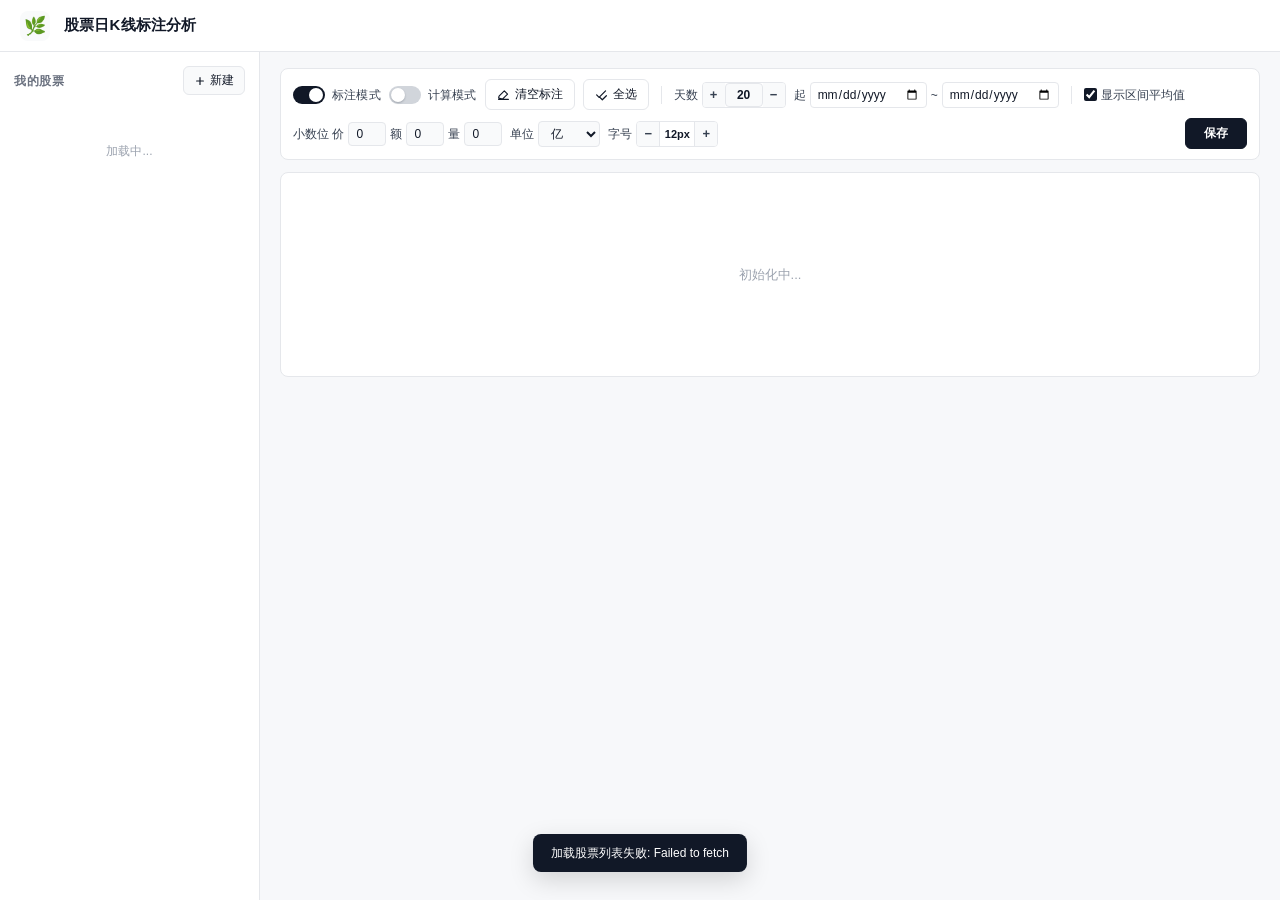
==== kana/index.html @ a134ee00 "kana: 修复点击分时计算格子打开弹窗时未读取 'HH:MM~HH:MM' 范围时间 Made-with: Cursor" ====
<!DOCTYPE html>
<html lang="zh-CN">
<head>
  <meta charset="UTF-8">
  <meta name="viewport" content="width=device-width, initial-scale=1.0">
  <title>股票日K线标注分析</title>
  <link rel="stylesheet" href="css/style.css?v=20260430d">
  <link rel="icon" type="image/svg+xml" href="data:image/svg+xml,%3Csvg xmlns='http://www.w3.org/2000/svg' viewBox='0 0 64 64'%3E%3Crect width='64' height='64' rx='14' fill='%23111827'/%3E%3Crect x='17' y='14' width='8' height='36' fill='%23ef4444'/%3E%3Crect x='39' y='22' width='8' height='28' fill='none' stroke='%23ef4444' stroke-width='2'/%3E%3C/svg%3E">
</head>
<body>

<!-- ============== SVG 图标库（用 <use href="#icon-xxx"/> 引用） ============== -->
<svg width="0" height="0" style="position:absolute" aria-hidden="true">
  <defs>
    <symbol id="icon-plus" viewBox="0 0 16 16">
      <path d="M8 3.5v9M3.5 8h9" stroke="currentColor" stroke-width="1.6" stroke-linecap="round"/>
    </symbol>
    <symbol id="icon-close" viewBox="0 0 16 16">
      <path d="M4 4l8 8M12 4l-8 8" stroke="currentColor" stroke-width="1.6" stroke-linecap="round"/>
    </symbol>
    <symbol id="icon-trash" viewBox="0 0 16 16">
      <path d="M3 4h10M6 4V2.5h4V4M5 4l.5 9a1 1 0 001 1h3a1 1 0 001-1l.5-9" stroke="currentColor" stroke-width="1.4" stroke-linecap="round" stroke-linejoin="round" fill="none"/>
    </symbol>
    <symbol id="icon-import" viewBox="0 0 16 16">
      <path d="M8 2v8M5 7l3 3 3-3M3 13h10" stroke="currentColor" stroke-width="1.6" stroke-linecap="round" stroke-linejoin="round" fill="none"/>
    </symbol>
    <symbol id="icon-download" viewBox="0 0 16 16">
      <path d="M8 2v8M5 7l3 3 3-3M3 13h10" stroke="currentColor" stroke-width="1.6" stroke-linecap="round" stroke-linejoin="round" fill="none"/>
    </symbol>
    <symbol id="icon-eraser" viewBox="0 0 16 16">
      <path d="M2 12.5l5 1L13 7.5 9 3.5 2.5 10 2 12.5zM7 13.5L9 11.5M2 14h12" stroke="currentColor" stroke-width="1.4" stroke-linecap="round" stroke-linejoin="round" fill="none"/>
    </symbol>
    <symbol id="icon-check-all" viewBox="0 0 16 16">
      <path d="M2 8.5l3 3 8-8M6 11.5l3 3 5-5" stroke="currentColor" stroke-width="1.5" stroke-linecap="round" stroke-linejoin="round" fill="none"/>
    </symbol>
    <symbol id="icon-bookmark" viewBox="0 0 16 16">
      <path d="M4 2h8v12l-4-3-4 3V2z" stroke="currentColor" stroke-width="1.4" stroke-linejoin="round" fill="none"/>
    </symbol>
    <symbol id="icon-warn" viewBox="0 0 16 16">
      <path d="M8 1.5l7 12.5H1L8 1.5zM8 6.5v3.5M8 12v.5" stroke="currentColor" stroke-width="1.5" stroke-linecap="round" stroke-linejoin="round" fill="none"/>
    </symbol>
    <symbol id="icon-flask" viewBox="0 0 16 16">
      <path d="M6 1h4M6.5 1v4.5L3 13a1 1 0 001 1.5h8a1 1 0 001-1.5L9.5 5.5V1" stroke="currentColor" stroke-width="1.4" stroke-linecap="round" stroke-linejoin="round" fill="none"/>
    </symbol>
    <symbol id="icon-copy" viewBox="0 0 16 16">
      <rect x="5" y="5" width="9" height="9" rx="1.5" stroke="currentColor" stroke-width="1.4" fill="none"/>
      <path d="M3 11V3a1 1 0 011-1h7" stroke="currentColor" stroke-width="1.4" stroke-linecap="round" fill="none"/>
    </symbol>
    <symbol id="icon-zoom-reset" viewBox="0 0 16 16">
      <circle cx="7" cy="7" r="4.5" stroke="currentColor" stroke-width="1.4" fill="none"/>
      <path d="M10.5 10.5L13.5 13.5M5 7h4" stroke="currentColor" stroke-width="1.4" stroke-linecap="round" fill="none"/>
    </symbol>
    <symbol id="icon-arrow-left" viewBox="0 0 16 16">
      <path d="M10 3L5 8l5 5" stroke="currentColor" stroke-width="1.6" stroke-linecap="round" stroke-linejoin="round" fill="none"/>
    </symbol>
    <symbol id="icon-arrow-right" viewBox="0 0 16 16">
      <path d="M6 3l5 5-5 5" stroke="currentColor" stroke-width="1.6" stroke-linecap="round" stroke-linejoin="round" fill="none"/>
    </symbol>
    <symbol id="icon-chevron-down" viewBox="0 0 16 16">
      <path d="M3 6l5 5 5-5" stroke="currentColor" stroke-width="1.6" stroke-linecap="round" stroke-linejoin="round" fill="none"/>
    </symbol>
    <symbol id="icon-clock" viewBox="0 0 16 16">
      <circle cx="8" cy="8" r="6" stroke="currentColor" stroke-width="1.4" fill="none"/>
      <path d="M8 4.5v3.7l2.5 1.5" stroke="currentColor" stroke-width="1.4" stroke-linecap="round" fill="none"/>
    </symbol>
  </defs>
</svg>

<div class="header">
  <span class="header-logo">🌿</span>
  <h1>股票日K线标注分析</h1>

  <!-- 手机端「切换股票」下拉（桌面端隐藏；左侧栏已承担此功能） -->
  <div class="header-stock-switcher" id="mobileStockSwitcher">
    <button class="header-stock-btn" id="mobileStockBtn" type="button">
      <span class="header-stock-name" id="mobileStockName">选择股票</span>
      <svg class="ico"><use href="#icon-chevron-down"/></svg>
    </button>
    <div class="header-stock-menu" id="mobileStockMenu" hidden></div>
  </div>
</div>

<div class="layout">

  <!-- 左侧：股票列表 -->
  <aside class="sidebar">
    <div class="sidebar-header">
      <h3>我的股票</h3>
      <button class="add-stock-btn" id="btnAddStock">
        <svg class="ico"><use href="#icon-plus"/></svg>
        新建
      </button>
    </div>
    <div class="stock-list" id="stockList">
      <div class="empty-tip">加载中...</div>
    </div>
  </aside>

  <!-- 主区域 -->
  <main class="main">

    <!-- 工具栏 -->
    <div class="toolbar">
      <label class="switch" id="annotSwitch" title="开 = 双击日K打/取消标注；关 = 双击日K弹出该日分时图">
        <input type="checkbox" id="annotMode" checked>
        <span class="switch-track"><span class="switch-thumb"></span></span>
        <span class="switch-label">标注模式</span>
      </label>
      <label class="switch" id="calcModeSwitch" title="开 = 双击图下方标注表里的成交量/成交额单元格累加">
        <input type="checkbox" id="calcMode">
        <span class="switch-track"><span class="switch-thumb"></span></span>
        <span class="switch-label">计算模式</span>
      </label>

      <button class="btn" id="btnClear">
        <svg class="ico"><use href="#icon-eraser"/></svg>
        清空标注
      </button>
      <button class="btn" id="btnSelectAll">
        <svg class="ico"><use href="#icon-check-all"/></svg>
        全选
      </button>

      <span class="sep"></span>

      <span class="opt" title="窗口大小（可直接输入或 ± 1 天）">
        天数
        <span class="fs-group">
          <button class="fs-btn" id="btnZoomOut" type="button" title="多看 1 天">+</button>
          <input class="fs-val fs-input" id="viewSizeInput" type="number" min="8" inputmode="numeric" value="20">
          <button class="fs-btn" id="btnZoomIn" type="button" title="少看 1 天">−</button>
        </span>
      </span>

      <span class="opt" title="按日期范围设置视窗">
        起 <input type="date" class="date-input" id="viewDateStart">
        ~
        <input type="date" class="date-input" id="viewDateEnd">
      </span>

      <span class="sep"></span>

      <label class="opt"><input type="checkbox" id="showAvg" checked> 显示区间平均值</label>

      <span class="opt">
        小数位 价
        <input type="number" id="dpPrice" min="0" max="6" value="0">
        额
        <input type="number" id="dpAmount" min="0" max="6" value="0">
        量
        <input type="number" id="dpVolume" min="0" max="6" value="0">
      </span>

      <span class="opt">
        单位
        <select id="volUnit">
          <option value="100">百</option>
          <option value="1000">千</option>
          <option value="10000">万</option>
          <option value="100000">十万</option>
          <option value="1000000">百万</option>
          <option value="10000000">千万</option>
          <option value="100000000" selected>亿</option>
          <option value="1000000000">十亿</option>
        </select>
      </span>

      <span class="opt">
        字号
        <span class="fs-group">
          <button class="fs-btn" id="fsMinus" type="button">−</button>
          <span class="fs-val" id="fsVal">12px</span>
          <button class="fs-btn" id="fsPlus" type="button">+</button>
        </span>
        <input type="hidden" id="fontSize" value="12">
      </span>

      <span class="grow"></span>

      <button class="btn btn-dark" id="btnSave" title="保存当前标注 + 显示设置">保存</button>
    </div>

    <!-- 计算面板（量/额累加） -->
    <div class="panel" id="calcSec" style="padding:10px 14px;display:none">
      <!-- 计算工具条：按区间累加 -->
      <div class="calc-toolbar">
        <button class="btn btn-primary btn-sm" id="btnIntervalCalc" type="button" title="按时间区间累加分时成交额">
          <svg class="ico"><use href="#icon-clock"/></svg>
          按区间累加成交额
        </button>
        <span class="calc-toolbar-tip">输入「日期 + 起止时间」直接合计该段成交额（亿）</span>
      </div>

      <!-- 日 K 计算表 -->
      <div class="calc-block">
        <div class="calc-block-title">日 K 计算记录</div>
        <div class="calc-table-wrap">
          <table class="calc-table" id="calcDailyTable">
            <tbody></tbody>
          </table>
          <div class="calc-empty" id="calcDailyEmpty">还没有日 K 计算记录 —— 打开「计算模式」后双击图下方标注表里的「成交量」或「成交额」开始累加</div>
        </div>
      </div>

      <!-- 分时计算表 -->
      <div class="calc-block">
        <div class="calc-block-title">分时计算记录</div>
        <div class="calc-table-wrap">
          <table class="calc-table" id="calcIntradayTable">
            <tbody></tbody>
          </table>
          <div class="calc-empty" id="calcIntradayEmpty">还没有分时计算记录 —— 在分时浮窗里双击「交易量」或「交易额」累加</div>
        </div>
      </div>
    </div>

    <!-- 图表 -->
    <div class="panel" style="padding:10px">
      <div class="loading-overlay" id="loadingOverlay">
        <div class="spinner"></div>
        <div class="loading-text">加载中</div>
      </div>
      <div class="chart-wrap" id="chartWrap">
        <div class="empty-chart">初始化中...</div>
      </div>
      <!-- 手机端：标注网格（替代 canvas 内底部标注表） -->
      <div class="marker-grid" id="markerGrid"></div>
    </div>

    <!-- 区间数据表 -->
    <div class="panel" id="intervalSec" style="display:none"></div>

  </main>
</div>

<!-- 新建股票 Modal -->
<div class="modal-mask" id="modalMask">
  <div class="modal">
    <h3>新建股票</h3>
    <label>股票名称</label>
    <input type="text" id="inpName" placeholder="例：张小泉">
    <label>股票代码</label>
    <input type="text" id="inpCode" placeholder="例：301055">
    <div class="modal-actions">
      <button class="btn" id="btnCancel">取消</button>
      <button class="btn btn-primary" id="btnSubmit">确定</button>
    </div>
  </div>
</div>

<!-- 分时图右下角浮窗（关闭标注模式时双击日 K 弹出） -->
<div class="intraday-popout" id="intradayPop">
  <div class="ip-header">
    <div class="ip-title">
      <span class="ip-symbol" id="ipSymbol">—</span>
      <span class="ip-date" id="ipDate"></span>
      <span class="ip-change" id="ipChange"></span>
      <span class="ip-meta" id="ipMeta"></span>
    </div>
    <button class="ip-close" id="ipClose" title="关闭 (ESC)">
      <svg class="ico"><use href="#icon-close"/></svg>
    </button>
  </div>
  <div class="ip-body">
    <div class="ip-loading" id="ipLoading">
      <div class="spinner"></div>
      <div class="loading-text">加载分时数据...</div>
    </div>
    <div class="ip-empty" id="ipEmpty" style="display:none"></div>
    <canvas id="ipCanvas"></canvas>
  </div>
  <div class="ip-hint">双击插入分钟标注 · 右键删除最近的标注 · ESC 关闭</div>
</div>

<!-- 计算草稿浮框（双击量/额格子或拖框选中时显示） -->
<div class="calc-float" id="calcFloat" style="display:none"></div>

<!-- 按区间累加成交额 弹窗 -->
<div class="modal-mask" id="intervalModalMask">
  <div class="modal interval-modal">
    <div class="interval-modal-left">
      <h3>按区间累加成交额</h3>
      <label>日期 <span class="interval-date-hint" id="intervalDateHint">（可直接键入 2024-01-01）</span></label>
      <input type="date" id="intervalDate" class="interval-date-input">
      <div class="interval-time-row">
        <div class="interval-time-col">
          <label>开始时间</label>
          <input type="time" id="intervalStart" value="09:30" step="60">
        </div>
        <div class="interval-time-col">
          <label>截止时间</label>
          <input type="time" id="intervalEnd" value="11:30" step="60">
        </div>
      </div>
      <div class="interval-result">
        <div class="interval-result-label">区间成交额</div>
        <div class="interval-result-value" id="intervalResultValue">—</div>
      </div>
      <div id="intervalTitleRow">
        <label>标题（可选）</label>
        <input type="text" id="intervalTitle" placeholder="例：开盘 30 分钟 / 尾盘半小时" maxlength="40">
      </div>
      <div class="modal-actions">
        <button class="btn" id="intervalCancel" type="button">取消</button>
        <button class="btn btn-primary" id="intervalSubmit" type="button">保存到分时计算</button>
      </div>
    </div>
    <div class="interval-modal-right">
      <div class="interval-chart-title">分时走势 <span class="interval-chart-legend">
        <span class="lg-bar"></span>当前选中区间
      </span></div>
      <div class="interval-chart-wrap" id="intervalChartWrap">
        <canvas id="intervalChart"></canvas>
        <div class="interval-chart-empty" id="intervalChartEmpty">选择日期后显示分时走势</div>
      </div>
    </div>
  </div>
</div>

<!-- 保存计算的命名弹窗 -->
<div class="modal-mask" id="calcModalMask">
  <div class="modal">
    <h3>保存计算</h3>
    <div class="calc-modal-summary" id="calcModalSummary"></div>
    <label>标题</label>
    <input type="text" id="calcModalTitle" placeholder="例：财报后5日爆量" maxlength="40">
    <div class="modal-actions">
      <button class="btn" id="calcModalCancel">取消</button>
      <button class="btn btn-primary" id="calcModalSubmit">保存</button>
    </div>
  </div>
</div>

<!-- Toast -->
<div class="toast" id="toast"></div>

<script src="config.js?v=20260430d"></script>
<script src="js/zion.js?v=20260430d"></script>
<script src="js/chart.js?v=20260430d"></script>
<script src="js/app.js?v=20260430d"></script>
</body>
</html>
---- kana/css/style.css ----
/* ================== Reset & Tokens ================== */
* { box-sizing: border-box; margin: 0; padding: 0; }

:root {
  /* 中性灰阶 */
  --bg-app: #f7f8fa;
  --bg-panel: #ffffff;
  --bg-hover: #f3f4f6;
  --bg-active: #eef0f3;
  --bg-input: #f9fafb;

  /* 边框 */
  --border: #e5e7eb;
  --border-strong: #d1d5db;

  /* 文字 */
  --text-1: #111827;
  --text-2: #374151;
  --text-3: #6b7280;
  --text-4: #9ca3af;

  /* 强调 / 状态色（扁平，单色） */
  --accent: #111827;
  --accent-soft: #f3f4f6;
  --primary: #2563eb;
  --primary-hover: #1d4ed8;
  --success: #16a34a;
  --warn: #d97706;
  --danger: #dc2626;
  --orange: #ea580c;       /* 标注线 / 重点强调 */

  /* K 线（中国习惯：红涨绿跌） */
  --candle-up: #ef4444;
  --candle-down: #22c55e;

  /* 阴影（极淡） */
  --shadow-sm: 0 1px 2px rgba(17, 24, 39, .04), 0 1px 1px rgba(17, 24, 39, .03);

  --radius-sm: 6px;
  --radius: 8px;
  --radius-lg: 12px;
}

html, body { height: 100%; }
body {
  font-family: -apple-system, BlinkMacSystemFont, 'PingFang SC',
               'Helvetica Neue', 'Microsoft YaHei', sans-serif;
  background: var(--bg-app);
  color: var(--text-1);
  font-size: 13px;
  line-height: 1.5;
  -webkit-font-smoothing: antialiased;
}

/* ================== Header ================== */
.header {
  background: var(--bg-panel);
  border-bottom: 1px solid var(--border);
  height: 52px;
  padding: 0 20px;
  display: flex;
  align-items: center;
  gap: 14px;
  flex-shrink: 0;
}
.header-logo {
  display: inline-flex;
  align-items: center;
  justify-content: center;
  width: 30px;
  height: 30px;
  border-radius: 8px;
  background: var(--bg-input);
  font-size: 18px;
  line-height: 1;
}
.header h1 { font-size: 15px; font-weight: 600; color: var(--text-1); letter-spacing: .2px; }

/* 手机端「切换股票」下拉（桌面默认隐藏） */
.header-stock-switcher {
  display: none;
  position: relative;
  margin-left: auto;
}
.header-stock-btn {
  display: inline-flex;
  align-items: center;
  gap: 6px;
  padding: 6px 12px;
  background: var(--bg-input);
  border: 1px solid var(--border);
  border-radius: var(--radius-sm);
  color: var(--text-1);
  font-size: 13px;
  font-weight: 600;
  font-family: inherit;
  cursor: pointer;
  max-width: 60vw;
}
.header-stock-btn .header-stock-name {
  overflow: hidden;
  text-overflow: ellipsis;
  white-space: nowrap;
}
.header-stock-btn .ico { width: 12px; height: 12px; color: var(--text-3); }
.header-stock-menu {
  position: absolute;
  top: 100%;
  right: 0;
  margin-top: 6px;
  min-width: 180px;
  max-width: 80vw;
  max-height: 60vh;
  overflow-y: auto;
  background: #fff;
  border: 1px solid var(--border);
  border-radius: var(--radius);
  box-shadow: 0 8px 24px rgba(17, 24, 39, .14);
  z-index: 80;
  padding: 4px;
}
.header-stock-menu[hidden] { display: none; }
.header-stock-menu .menu-item {
  display: flex;
  align-items: center;
  justify-content: space-between;
  gap: 8px;
  padding: 8px 10px;
  border-radius: 6px;
  font-size: 13px;
  color: var(--text-1);
  cursor: pointer;
}
.header-stock-menu .menu-item:hover { background: var(--bg-hover); }
.header-stock-menu .menu-item.active { background: var(--accent); color: #fff; }
.header-stock-menu .menu-item.active .menu-code { color: rgba(255,255,255,.75); }
.header-stock-menu .menu-name { flex: 1; overflow: hidden; text-overflow: ellipsis; white-space: nowrap; }
.header-stock-menu .menu-code { color: var(--text-4); font-size: 11px; font-variant-numeric: tabular-nums; }
.header-stock-menu .menu-empty { padding: 10px; text-align: center; color: var(--text-4); font-size: 12px; }

/* 状态徽标 */
/* ================== Layout ================== */
.layout {
  display: flex;
  height: calc(100vh - 52px);
  overflow: hidden;
}

/* ================== Sidebar ================== */
.sidebar {
  width: 260px;
  min-width: 260px;
  background: var(--bg-panel);
  border-right: 1px solid var(--border);
  display: flex;
  flex-direction: column;
  overflow: hidden;
}
.sidebar-header {
  padding: 14px 14px 10px;
  display: flex;
  align-items: center;
  gap: 8px;
}
.sidebar-header h3 {
  font-size: 12px;
  font-weight: 600;
  color: var(--text-3);
  text-transform: uppercase;
  letter-spacing: .5px;
  flex: 1;
}
.add-stock-btn {
  display: inline-flex;
  align-items: center;
  gap: 4px;
  padding: 5px 10px;
  background: var(--bg-input);
  color: var(--text-1);
  border: 1px solid var(--border);
  border-radius: var(--radius-sm);
  font-size: 12px;
  font-weight: 500;
  cursor: pointer;
  transition: all .12s;
}
.add-stock-btn:hover {
  background: var(--bg-hover);
  border-color: var(--border-strong);
}
.add-stock-btn .ico { width: 12px; height: 12px; }

.stock-list {
  flex: 1;
  overflow-y: auto;
  padding: 4px 8px 12px;
}
.stock-item {
  padding: 10px 12px;
  border-radius: var(--radius);
  margin-bottom: 2px;
  cursor: pointer;
  position: relative;
  transition: background .12s;
}
.stock-item:hover { background: var(--bg-hover); }
.stock-item.active { background: var(--bg-active); }
.stock-item.active::before {
  content: '';
  position: absolute;
  left: 0;
  top: 8px;
  bottom: 8px;
  width: 3px;
  background: var(--accent);
  border-radius: 0 3px 3px 0;
}
.stock-name {
  font-weight: 600;
  font-size: 13px;
  color: var(--text-1);
}
.stock-code {
  font-size: 11px;
  color: var(--text-3);
  margin-top: 1px;
  font-family: ui-monospace, 'SF Mono', Menlo, Consolas, monospace;
}
.stock-meta {
  font-size: 11px;
  color: var(--text-4);
  margin-top: 4px;
}
.stock-del {
  position: absolute;
  top: 50%;
  right: 8px;
  transform: translateY(-50%);
  width: 22px;
  height: 22px;
  display: none;
  align-items: center;
  justify-content: center;
  border-radius: 4px;
  cursor: pointer;
  color: var(--text-4);
}
.stock-del:hover { background: rgba(220, 38, 38, .08); color: var(--danger); }
.stock-item:hover .stock-del { display: inline-flex; }
.stock-del .ico { width: 13px; height: 13px; }

.empty-tip {
  padding: 32px 16px;
  text-align: center;
  color: var(--text-4);
  font-size: 12px;
  line-height: 1.7;
}

/* ================== Main ================== */
.main {
  flex: 1;
  overflow-y: auto;
  padding: 16px 20px 28px;
}

/* ================== Toolbar ================== */
.toolbar {
  background: var(--bg-panel);
  border: 1px solid var(--border);
  border-radius: var(--radius);
  padding: 10px 12px;
  margin-bottom: 12px;
  display: flex;
  flex-wrap: wrap;
  gap: 8px;
  align-items: center;
}
.toolbar .grow { flex: 1; }
.toolbar .sep {
  width: 1px;
  height: 18px;
  background: var(--border);
  margin: 0 4px;
}

/* Buttons —— 全部扁平 */
.btn {
  display: inline-flex;
  align-items: center;
  gap: 5px;
  padding: 6px 11px;
  border: 1px solid var(--border);
  background: var(--bg-panel);
  color: var(--text-1);
  border-radius: var(--radius-sm);
  font-size: 12px;
  font-weight: 500;
  cursor: pointer;
  transition: all .12s;
  white-space: nowrap;
}
.btn:hover {
  background: var(--bg-hover);
  border-color: var(--border-strong);
}
.btn:active { background: var(--bg-active); }
.btn:disabled { opacity: .5; cursor: not-allowed; }
.btn .ico { width: 13px; height: 13px; flex-shrink: 0; }

.btn-primary {
  background: var(--accent);
  color: #fff;
  border-color: var(--accent);
}
.btn-primary:hover {
  background: #1f2937;
  border-color: #1f2937;
}
.btn-dark {
  background: #111827;
  color: #fff;
  border-color: #111827;
  font-weight: 600;
  padding: 6px 18px;
}
.btn-dark:hover {
  background: #000;
  border-color: #000;
}
.btn-dark:disabled {
  background: #6b7280;
  border-color: #6b7280;
  cursor: not-allowed;
}
.btn-danger {
  color: var(--danger);
  border-color: var(--border);
}
.btn-danger:hover {
  background: rgba(220, 38, 38, .06);
  border-color: var(--danger);
}
.btn-orange {
  background: var(--orange);
  color: #fff;
  border-color: var(--orange);
}
.btn-orange:hover {
  background: #c2410c;
  border-color: #c2410c;
}

/* 选项控件 */
.opt {
  display: inline-flex;
  align-items: center;
  gap: 4px;
  font-size: 12px;
  color: var(--text-2);
}
.opt input[type=checkbox] {
  accent-color: var(--accent);
  cursor: pointer;
}
.opt input[type=number] {
  width: 38px;
  padding: 4px 4px;
  text-align: center;
  border: 1px solid var(--border);
  border-radius: 4px;
  font-size: 12px;
  background: var(--bg-input);
  color: var(--text-1);
}
.opt input[type=number]:focus {
  outline: none;
  border-color: var(--accent);
  background: #fff;
}
.opt select {
  padding: 4px 8px;
  border: 1px solid var(--border);
  border-radius: 4px;
  font-size: 12px;
  background: var(--bg-input);
  color: var(--text-1);
  cursor: pointer;
}
.opt select:focus { outline: none; border-color: var(--accent); }

.fs-group {
  display: inline-flex;
  align-items: center;
  border: 1px solid var(--border);
  border-radius: 4px;
  overflow: hidden;
}
.fs-btn {
  width: 22px; height: 24px;
  border: none;
  background: var(--bg-input);
  cursor: pointer;
  font-weight: 600;
  color: var(--text-2);
  font-size: 13px;
  line-height: 1;
}
.fs-btn:hover { background: var(--bg-hover); }
.fs-val {
  min-width: 36px;
  height: 24px;
  line-height: 24px;
  text-align: center;
  background: #fff;
  font-size: 11px;
  font-weight: 600;
  color: var(--text-1);
  border-left: 1px solid var(--border);
  border-right: 1px solid var(--border);
}
/* 天数输入框（替代纯展示的 .fs-val） */
input.fs-input {
  width: 44px;
  padding: 0 4px;
  border-top: none;
  border-bottom: none;
  outline: none;
  font-family: inherit;
  -moz-appearance: textfield;
  appearance: textfield;
}
input.fs-input::-webkit-outer-spin-button,
input.fs-input::-webkit-inner-spin-button {
  -webkit-appearance: none;
  appearance: none;
  margin: 0;
}
input.fs-input:focus {
  background: #fff7ed;
}
/* 工具栏紧凑日期输入 */
input.date-input {
  height: 26px;
  padding: 0 6px;
  border: 1px solid var(--border);
  border-radius: 4px;
  background: #fff;
  font-family: inherit;
  font-size: 12px;
  font-variant-numeric: tabular-nums;
  color: var(--text-1);
  outline: none;
}
input.date-input:focus { border-color: var(--orange); background: #fff7ed; }

.status {
  font-size: 12px;
  color: var(--text-3);
  margin-left: 4px;
  min-height: 18px;
}

/* ================== Marker tags ================== */
.marker-tags {
  display: flex;
  flex-wrap: wrap;
  gap: 4px;
}
.marker-tag {
  display: inline-flex;
  align-items: center;
  gap: 4px;
  padding: 2px 8px;
  background: var(--bg-input);
  border: 1px solid var(--border);
  border-radius: 999px;
  font-size: 11px;
  color: var(--text-2);
  font-family: ui-monospace, 'SF Mono', Menlo, Consolas, monospace;
}
.marker-tag .marker-x {
  cursor: pointer;
  display: inline-flex;
  align-items: center;
  justify-content: center;
  width: 14px;
  height: 14px;
  border-radius: 50%;
  color: var(--text-4);
}
.marker-tag .marker-x:hover { background: var(--danger); color: #fff; }
.marker-tag .marker-x .ico { width: 8px; height: 8px; }

/* ================== Panel ================== */
.panel {
  background: var(--bg-panel);
  border: 1px solid var(--border);
  border-radius: var(--radius);
  padding: 14px;
  margin-bottom: 12px;
  position: relative;
}
.panel-title {
  font-size: 12px;
  font-weight: 600;
  color: var(--text-2);
  margin-bottom: 8px;
  display: flex;
  align-items: center;
  gap: 8px;
}
.panel-title .dim {
  color: var(--text-4);
  font-weight: 400;
  font-size: 11px;
}

/* ================== Chart area ================== */
.chart-wrap {
  position: relative;
  background: #fff;
  user-select: none;
  -webkit-user-select: none;
}
.chart-wrap canvas {
  display: block;
  cursor: default;
  font-family: -apple-system, 'PingFang SC', sans-serif;
  touch-action: none;
}
.chart-hint {
  font-size: 11px;
  color: var(--text-4);
  margin-top: 8px;
  text-align: center;
}
.chart-hint .dim-sep {
  margin: 0 8px;
  color: var(--border-strong);
}
.chart-hint #viewInfo {
  color: var(--text-2);
  font-weight: 500;
  font-variant-numeric: tabular-nums;
}

/* ================== Pager bar (chart navigation) ================== */
.pager {
  display: flex;
  align-items: center;
  justify-content: center;
  gap: 12px;
  margin-top: 10px;
  padding: 6px 8px;
  font-size: 12px;
  color: var(--text-2);
  font-variant-numeric: tabular-nums;
}
.pager-btn {
  display: inline-flex;
  align-items: center;
  gap: 4px;
  padding: 5px 10px;
  border: 1px solid var(--border);
  background: var(--bg-panel);
  color: var(--text-1);
  border-radius: var(--radius-sm);
  font-size: 12px;
  font-weight: 500;
  cursor: pointer;
  transition: all .12s;
  white-space: nowrap;
}
.pager-btn:hover { background: var(--bg-hover); border-color: var(--border-strong); }
.pager-btn:active { background: var(--bg-active); }
.pager-btn:disabled {
  opacity: .4;
  cursor: not-allowed;
  background: var(--bg-input);
}
.pager-btn .ico { width: 11px; height: 11px; flex-shrink: 0; }
.pager-info {
  min-width: 220px;
  text-align: center;
  color: var(--text-3);
}
.pager-info b {
  color: var(--text-1);
  font-weight: 600;
}

.empty-chart {
  padding: 80px 20px;
  text-align: center;
  color: var(--text-4);
  font-size: 13px;
  line-height: 1.8;
}
.empty-chart code {
  background: var(--bg-input);
  padding: 1px 6px;
  border-radius: 4px;
  font-size: 12px;
  color: var(--text-2);
  font-family: ui-monospace, 'SF Mono', Menlo, Consolas, monospace;
}
.empty-chart a {
  color: var(--primary);
  text-decoration: none;
  font-weight: 600;
}
.empty-chart a:hover { text-decoration: underline; }

/* ================== Interval table ================== */
.iv-table {
  width: 100%;
  border-collapse: collapse;
  font-size: 12px;
  font-variant-numeric: tabular-nums;
}
.iv-table th {
  background: var(--bg-input);
  color: var(--text-2);
  padding: 8px 10px;
  text-align: center;
  white-space: nowrap;
  font-weight: 600;
  border-bottom: 1px solid var(--border);
  font-size: 11px;
}
.iv-table td {
  padding: 8px 10px;
  text-align: center;
  border-bottom: 1px solid var(--border);
  white-space: nowrap;
  color: var(--text-1);
}
.iv-table tr:hover td { background: var(--bg-hover); }
.iv-table tr:last-child td { border-bottom: 0; }

/* ================== Calc panel (量/额 累加计算) ================== */
.calc-block {
  margin-top: 12px;
}
.calc-block:first-of-type {
  margin-top: 8px;
}

/* 计算面板顶部工具条（按区间累加按钮） */
.calc-toolbar {
  display: flex;
  align-items: center;
  gap: 10px;
  flex-wrap: wrap;
  margin-bottom: 10px;
  padding-bottom: 10px;
  border-bottom: 1px dashed var(--border);
}
.calc-toolbar .btn-sm {
  padding: 6px 12px;
  font-size: 13px;
  display: inline-flex;
  align-items: center;
  gap: 6px;
}
.calc-toolbar .btn-sm .ico { width: 14px; height: 14px; }
.calc-toolbar-tip {
  font-size: 12px;
  color: var(--text-3);
  flex: 1;
  min-width: 200px;
}

/* 「按区间累加」弹窗：左 1/3 表单 + 右 2/3 分时图 */
.interval-modal {
  display: flex;
  gap: 18px;
  align-items: stretch;
  min-width: 880px;
  max-width: min(1180px, 96vw);
}
.interval-modal-left {
  flex: 1;
  min-width: 280px;
  display: flex;
  flex-direction: column;
}
.interval-modal-right {
  flex: 2;
  min-width: 0;
  display: flex;
  flex-direction: column;
}
.interval-chart-title {
  font-size: 13px;
  color: var(--text-2);
  font-weight: 600;
  display: flex;
  align-items: center;
  gap: 12px;
  margin: 4px 0 8px;
}
.interval-chart-legend {
  font-size: 11px;
  font-weight: 400;
  color: var(--text-3);
  display: inline-flex;
  align-items: center;
  gap: 4px;
}
.interval-chart-legend .lg-bar {
  display: inline-block;
  width: 16px; height: 10px;
  background: rgba(250, 204, 21, 0.35);
  border-left: 2px solid #f59e0b;
  border-right: 2px solid #f59e0b;
}
.interval-chart-wrap {
  position: relative;
  flex: 1;
  border: 1px solid var(--border);
  border-radius: 8px;
  background: #fff;
  min-height: 280px;
  overflow: hidden;
}
.interval-chart-wrap canvas {
  display: block;
  width: 100%; height: 100%;
}
.interval-chart-empty {
  position: absolute; inset: 0;
  display: flex; align-items: center; justify-content: center;
  color: var(--text-3); font-size: 13px;
  pointer-events: none;
}

@media (max-width: 768px) {
  .interval-modal {
    flex-direction: column;
    min-width: auto;
    width: 90vw;
    gap: 10px;
  }
  .interval-modal-left, .interval-modal-right { flex: none; min-width: 0; }
  .interval-chart-wrap { min-height: 200px; }
}
.interval-date-input {
  width: 100%;
  padding: 6px 10px;
  border: 1px solid var(--border);
  border-radius: 6px;
  font: inherit;
  background: var(--bg-input);
  color: var(--text);
  font-variant-numeric: tabular-nums;
}
.interval-date-hint {
  font-size: 11px;
  color: var(--text-3);
  font-weight: 400;
  margin-left: 4px;
}
.interval-time-row {
  display: flex;
  gap: 12px;
  margin-top: 4px;
}
.interval-time-col {
  flex: 1;
  display: flex;
  flex-direction: column;
}
.interval-time-col input[type="time"] {
  padding: 6px 10px;
  border: 1px solid var(--border);
  border-radius: 6px;
  font: inherit;
  background: var(--bg-input);
  color: var(--text);
}
.interval-result {
  background: #f9fafb;
  border: 1px solid var(--border);
  border-radius: 8px;
  padding: 14px 16px;
  margin: 14px 0 6px;
  text-align: center;
}
.interval-result-label {
  font-size: 12px;
  color: var(--text-3);
}
.interval-result-value {
  font-size: 26px;
  font-weight: 600;
  color: var(--text);
  margin-top: 4px;
  font-variant-numeric: tabular-nums;
  letter-spacing: 0.5px;
}
.interval-result-meta {
  font-size: 12px;
  color: var(--text-3);
  margin-top: 4px;
}
.calc-block-title {
  font-size: 12px;
  font-weight: 600;
  color: var(--text-2);
  margin-bottom: 6px;
  padding-left: 2px;
}
.calc-table-wrap {
  position: relative;
  overflow-x: auto;
  border: 1px solid var(--border);
  border-radius: 6px;
  background: var(--bg-input);
  display: inline-block;
  max-width: 100%;
  vertical-align: top;
}
.calc-table {
  border-collapse: collapse;
  font-size: 12px;
  font-variant-numeric: tabular-nums;
  table-layout: fixed;
  width: max-content;
}
.calc-table col.calc-col-label { width: 88px; }
.calc-table col.calc-col-data  { width: 120px; }
.calc-table tr.calc-row-name {
  background: var(--bg-input);
  border-bottom: 1px solid var(--border);
}
.calc-table tr.calc-row-value td {
  background: #fff;
  font-weight: 600;
  font-size: 13px;
  color: var(--text-1);
}
.calc-table tr.calc-row-aux td {
  background: #fff;
  color: var(--text-3);
  font-size: 11px;
  border-bottom: 1px solid var(--border);
}
.calc-table tr.calc-row-aux:last-child td {
  border-bottom: 0;
}
.calc-table tr.calc-row-name td {
  padding: 6px 10px;
  text-align: center;
  white-space: nowrap;
  font-weight: 600;
  color: var(--text-2);
  position: relative;
  border-right: 1px solid var(--border);
  min-width: 110px;
}
.calc-table tr.calc-row-name td:last-child { border-right: 0; }
.calc-table tr.calc-row-value td {
  padding: 8px 10px;
  text-align: center;
  white-space: nowrap;
  border-right: 1px solid var(--border);
  border-bottom: 1px solid var(--border);
}
.calc-table tr.calc-row-value td:last-child { border-right: 0; }
.calc-table tr.calc-row-aux td {
  padding: 4px 10px;
  text-align: center;
  white-space: nowrap;
  border-right: 1px solid var(--border);
}
.calc-table tr.calc-row-aux td:last-child { border-right: 0; }
.calc-table tr.calc-row-name td.calc-label,
.calc-table tr.calc-row-value td.calc-label,
.calc-table tr.calc-row-aux td.calc-label {
  background: var(--bg-input);
  color: var(--text-3);
  font-weight: 600;
  text-align: right;
  position: sticky;
  left: 0;
  z-index: 1;
  min-width: 80px;
}
.calc-table .calc-type-tag {
  display: inline-block;
  padding: 1px 6px;
  font-size: 10px;
  border-radius: 3px;
  margin-left: 4px;
  font-weight: 600;
  vertical-align: 1px;
}
.calc-type-tag.t-volume { background: #dbeafe; color: #1d4ed8; }
.calc-type-tag.t-amount { background: #fee2e2; color: #b91c1c; }
.calc-table .calc-del {
  display: inline-flex;
  align-items: center;
  justify-content: center;
  width: 16px; height: 16px;
  border-radius: 3px;
  border: 0;
  background: transparent;
  color: var(--text-4);
  cursor: pointer;
  font-size: 14px;
  line-height: 1;
  margin-left: 4px;
  vertical-align: 1px;
}
.calc-table .calc-del:hover { background: #fee2e2; color: #b91c1c; }
/* 分时计算记录格子可点击查看 */
.calc-table td[data-action="view-intraday-calc"] { cursor: pointer; }
.calc-table td[data-action="view-intraday-calc"]:hover { background: #f3f4f6; }
.calc-table .calc-draft-input {
  width: 90px;
  height: 22px;
  border: 1px solid var(--border);
  border-radius: 4px;
  padding: 0 6px;
  font-size: 12px;
  font-family: inherit;
  outline: none;
}
.calc-table .calc-draft-input:focus {
  border-color: var(--orange);
}
.calc-table .calc-draft-actions {
  display: inline-flex;
  gap: 4px;
  margin-left: 6px;
  vertical-align: middle;
}
.calc-table .calc-mini-btn {
  display: inline-flex;
  align-items: center;
  justify-content: center;
  width: 22px; height: 22px;
  border-radius: 4px;
  border: 1px solid var(--border);
  background: #fff;
  color: var(--text-2);
  cursor: pointer;
  font-size: 12px;
  font-weight: 600;
  line-height: 1;
}
.calc-table .calc-mini-btn.ok { color: var(--orange); border-color: var(--orange); }
.calc-table .calc-mini-btn.ok:hover { background: var(--orange); color: #fff; }
.calc-table .calc-mini-btn.cancel:hover { background: #fee2e2; color: #b91c1c; border-color: #fecaca; }
.calc-table tr.calc-row-name td.calc-draft-cell {
  background: #fff7ed;
}
.calc-table tr.calc-row-value td.calc-draft-cell,
.calc-table tr.calc-row-aux td.calc-draft-cell {
  background: #fff7ed;
}
.calc-empty {
  padding: 14px 12px;
  text-align: center;
  font-size: 12px;
  color: var(--text-4);
}

/* ================== Calc 草稿浮框（双击 / 拖框时浮现） ================== */
.calc-float {
  position: fixed;
  z-index: 90;
  background: #fff;
  border: 1px solid var(--orange);
  border-radius: 8px;
  box-shadow: 0 6px 22px rgba(17, 24, 39, 0.16);
  padding: 8px 12px;
  min-width: 168px;
  font-size: 12px;
  pointer-events: auto;
  animation: cfPop 0.12s ease-out;
}
.calc-float .cf-block + .cf-divider + .cf-block { margin-top: 0; }
.calc-float .cf-divider {
  height: 1px;
  background: var(--border);
  margin: 8px -12px;
}
@keyframes cfPop {
  from { opacity: 0; transform: translateY(2px) scale(0.96); }
  to   { opacity: 1; transform: translateY(0) scale(1); }
}
.calc-float .cf-head {
  display: flex;
  align-items: center;
  justify-content: space-between;
  margin-bottom: 4px;
}
.calc-float .cf-tag {
  font-weight: 600;
  font-size: 11px;
  padding: 1px 6px;
  border-radius: 3px;
}
.calc-float .cf-tag.t-volume { background: #dbeafe; color: #1d4ed8; }
.calc-float .cf-tag.t-amount { background: #fee2e2; color: #b91c1c; }
.calc-float .cf-count {
  color: var(--text-3);
  font-size: 11px;
}
.calc-float .cf-value {
  font-weight: 700;
  font-size: 18px;
  color: #dc2626;
  letter-spacing: 0.2px;
  line-height: 1.2;
  margin-bottom: 8px;
}
.calc-float .cf-actions {
  display: flex;
  gap: 6px;
}
.calc-float .cf-btn {
  flex: 1;
  height: 26px;
  border: 1px solid var(--border);
  border-radius: 4px;
  background: #fff;
  font-size: 12px;
  font-weight: 600;
  cursor: pointer;
  font-family: inherit;
}
.calc-float .cf-btn.ok {
  border-color: var(--orange);
  color: var(--orange);
}
.calc-float .cf-btn.ok:hover {
  background: var(--orange);
  color: #fff;
}
.calc-float .cf-btn.cancel:hover {
  background: #fee2e2;
  color: #b91c1c;
  border-color: #fecaca;
}

/* 保存计算 modal 里的"当前累加结果"摘要 */
.calc-modal-summary {
  background: #fff7ed;
  border: 1px solid #fed7aa;
  border-radius: 6px;
  padding: 10px 12px;
  margin-bottom: 10px;
  font-size: 12px;
  color: var(--text-2);
  line-height: 1.6;
}
.calc-modal-summary b { color: #dc2626; font-size: 14px; }

/* ================== Modal ================== */
.modal-mask {
  position: fixed;
  inset: 0;
  background: rgba(17, 24, 39, .35);
  display: none;
  align-items: center;
  justify-content: center;
  z-index: 100;
}
.modal-mask.show { display: flex; }
.modal {
  background: #fff;
  border-radius: var(--radius-lg);
  width: 380px;
  max-width: 90vw;
  padding: 22px 24px 20px;
  box-shadow: 0 16px 48px rgba(17, 24, 39, .15),
              0 4px 12px rgba(17, 24, 39, .08);
}
.modal h3 {
  font-size: 15px;
  font-weight: 600;
  margin-bottom: 16px;
}
.modal label {
  display: block;
  font-size: 12px;
  color: var(--text-2);
  margin: 12px 0 5px;
  font-weight: 500;
}
.modal input[type=text] {
  width: 100%;
  padding: 8px 12px;
  border: 1px solid var(--border);
  border-radius: var(--radius-sm);
  font-size: 13px;
  background: var(--bg-input);
  color: var(--text-1);
}
.modal input[type=text]:focus {
  outline: none;
  border-color: var(--accent);
  background: #fff;
}
.modal-actions {
  display: flex;
  justify-content: flex-end;
  gap: 8px;
  margin-top: 18px;
}

/* ================== Toast ================== */
.toast {
  position: fixed;
  bottom: 28px;
  left: 50%;
  transform: translateX(-50%);
  background: var(--text-1);
  color: #fff;
  padding: 10px 18px;
  border-radius: var(--radius);
  font-size: 12px;
  opacity: 0;
  pointer-events: none;
  transition: opacity .2s;
  z-index: 200;
  box-shadow: 0 8px 24px rgba(0, 0, 0, .15);
}
.toast.show { opacity: 1; }

/* ================== Loading ================== */
.loading-overlay {
  position: absolute;
  inset: 0;
  background: rgba(255, 255, 255, .9);
  display: none;
  align-items: center;
  justify-content: center;
  flex-direction: column;
  border-radius: var(--radius);
  z-index: 5;
  font-size: 12px;
  color: var(--text-2);
}
.loading-overlay.show { display: flex; }
.spinner {
  width: 22px;
  height: 22px;
  border: 2px solid var(--border);
  border-top-color: var(--accent);
  border-radius: 50%;
  animation: spin .8s linear infinite;
  margin-bottom: 10px;
}
@keyframes spin { to { transform: rotate(360deg); } }

/* ================== Toggle Switch ================== */
.switch {
  display: inline-flex;
  align-items: center;
  gap: 7px;
  cursor: pointer;
  user-select: none;
  font-size: 12px;
  color: var(--text-2);
  font-weight: 500;
}
.switch input { display: none; }
.switch-track {
  position: relative;
  width: 32px;
  height: 18px;
  background: var(--border-strong);
  border-radius: 999px;
  transition: background .18s;
  flex-shrink: 0;
}
.switch-thumb {
  position: absolute;
  top: 2px;
  left: 2px;
  width: 14px;
  height: 14px;
  background: #fff;
  border-radius: 50%;
  box-shadow: 0 1px 2px rgba(17, 24, 39, .25);
  transition: left .18s;
}
.switch input:checked + .switch-track {
  background: var(--accent);
}
.switch input:checked + .switch-track .switch-thumb {
  left: 16px;
}
.switch:hover .switch-track {
  background: #b9bec6;
}
.switch:hover input:checked + .switch-track {
  background: #1f2937;
}
.switch-label { letter-spacing: .2px; }

/* ================== Intraday Popout ================== */
.intraday-popout {
  position: fixed;
  right: 0;
  bottom: 0;
  width: 50vw;
  height: 50vh;
  min-width: 480px;
  min-height: 360px;
  background: var(--bg-panel);
  border: 1px solid var(--border);
  border-right: none;
  border-bottom: none;
  border-top-left-radius: var(--radius-lg);
  box-shadow: -8px -8px 32px rgba(17, 24, 39, .08),
              -2px -2px 8px rgba(17, 24, 39, .04);
  display: flex;
  flex-direction: column;
  z-index: 80;
  transform: translate(100%, 100%);
  opacity: 0;
  pointer-events: none;
  transition: transform .22s ease, opacity .22s ease;
}
.intraday-popout.show {
  transform: translate(0, 0);
  opacity: 1;
  pointer-events: auto;
}
.ip-header {
  height: 40px;
  padding: 0 8px 0 14px;
  display: flex;
  align-items: center;
  border-bottom: 1px solid var(--border);
  flex-shrink: 0;
  cursor: move;
  user-select: none;
  -webkit-user-select: none;
}
.ip-header.dragging { cursor: grabbing; }
.ip-header > * { cursor: default; }
.ip-header .ip-close { cursor: pointer; }
/* 浮窗被拖动后用绝对定位 */
.intraday-popout.dragged {
  right: auto;
  bottom: auto;
  transform: none;
  transition: none;
}
.intraday-popout.dragged.show { transform: none; }
.ip-title {
  flex: 1;
  display: flex;
  align-items: center;
  gap: 12px;
  font-size: 13px;
  min-width: 0;
}
.ip-symbol {
  font-weight: 600;
  color: var(--text-1);
}
.ip-date {
  color: var(--text-3);
  font-variant-numeric: tabular-nums;
  font-size: 12px;
}
.ip-change {
  font-weight: 600;
  font-variant-numeric: tabular-nums;
  font-size: 12px;
}
.ip-meta {
  margin-left: auto;
  color: var(--text-4);
  font-size: 11px;
  font-variant-numeric: tabular-nums;
}
.ip-close {
  width: 28px;
  height: 28px;
  display: inline-flex;
  align-items: center;
  justify-content: center;
  background: transparent;
  border: 1px solid var(--border);
  border-radius: var(--radius-sm);
  color: var(--text-3);
  cursor: pointer;
  margin-left: 8px;
}
.ip-close:hover { background: var(--bg-hover); color: var(--text-1); }
.ip-close .ico { width: 11px; height: 11px; }

.ip-body {
  flex: 1;
  position: relative;
  overflow: hidden;
  background: #fff;
}
.ip-body canvas {
  display: block;
  width: 100%;
  height: 100%;
  touch-action: none;
}
.ip-loading {
  position: absolute;
  inset: 0;
  display: none;
  flex-direction: column;
  align-items: center;
  justify-content: center;
  background: rgba(255, 255, 255, .94);
  font-size: 12px;
  color: var(--text-2);
  z-index: 2;
}
.ip-loading.show { display: flex; }
.ip-loading .spinner { margin-bottom: 8px; }
.ip-empty {
  position: absolute;
  inset: 0;
  display: flex;
  align-items: center;
  justify-content: center;
  text-align: center;
  font-size: 12px;
  color: var(--text-4);
  padding: 0 16px;
  z-index: 1;
  line-height: 1.7;
}
.ip-hint {
  height: 26px;
  font-size: 11px;
  color: var(--text-4);
  text-align: center;
  line-height: 26px;
  border-top: 1px solid var(--border);
  flex-shrink: 0;
}

/* ================== Hidden file ================== */
input[type=file].hidden-file { display: none; }

/* ================== Scrollbar (subtle) ================== */
::-webkit-scrollbar { width: 8px; height: 8px; }
::-webkit-scrollbar-track { background: transparent; }
::-webkit-scrollbar-thumb {
  background: rgba(17, 24, 39, .12);
  border-radius: 4px;
}
::-webkit-scrollbar-thumb:hover { background: rgba(17, 24, 39, .22); }

/* ================== 标注网格（手机端替代 canvas 底部标注表） ================== */
.marker-grid {
  display: none;
  margin-top: 10px;
  font-variant-numeric: tabular-nums;
  font-size: 12px;
}
.marker-grid .mg-group {
  display: grid;
  grid-template-columns: repeat(4, 1fr);
  gap: 0;
  border: 1px solid var(--border);
  border-radius: 6px;
  overflow: hidden;
  margin-bottom: 8px;
}
.marker-grid .mg-cell {
  padding: 6px 4px;
  text-align: center;
  border-right: 1px solid var(--border);
  border-bottom: 1px solid var(--border);
  white-space: nowrap;
  overflow: hidden;
  text-overflow: ellipsis;
}
.marker-grid .mg-cell:nth-child(4n) { border-right: 0; }
.marker-grid .mg-row-date  .mg-cell { background: var(--bg-input); color: var(--text-3); font-size: 11px; }
.marker-grid .mg-row-price .mg-cell { background: #fff; color: var(--text-1); font-weight: 600; }
.marker-grid .mg-row-amt   .mg-cell { background: #fff; color: var(--text-2); font-size: 11px; border-bottom: 0; }
.marker-grid .mg-empty {
  padding: 14px;
  text-align: center;
  color: var(--text-4);
  font-size: 12px;
  border: 1px dashed var(--border);
  border-radius: 6px;
}

/* ================== 标注网格（手机端替代 canvas 内底部表） ================== */
.marker-grid { display: none; }       /* 桌面默认隐藏 */
.marker-grid .mg-group {
  display: grid;
  grid-template-columns: repeat(4, 1fr);
  gap: 0;
  border: 1px solid var(--border);
  border-radius: 6px;
  margin-top: 10px;
  overflow: hidden;
  font-variant-numeric: tabular-nums;
}
.marker-grid .mg-row {
  display: contents;
}
.marker-grid .mg-cell {
  padding: 6px 4px;
  text-align: center;
  font-size: 12px;
  border-bottom: 1px solid var(--border);
  border-right: 1px solid var(--border);
  background: #fff;
  white-space: nowrap;
  overflow: hidden;
  text-overflow: ellipsis;
}
.marker-grid .mg-row.mg-row-date .mg-cell {
  background: var(--bg-input);
  font-weight: 600;
  color: var(--text-2);
  font-size: 11px;
}
.marker-grid .mg-row.mg-row-price .mg-cell {
  font-weight: 600;
  color: var(--text-1);
}
.marker-grid .mg-row.mg-row-amount .mg-cell {
  color: var(--text-3);
  font-size: 11px;
  border-bottom: 0;
}
.marker-grid .mg-cell:nth-child(4n) { border-right: 0; }

/* ================== 手机端适配（≤ 768px） ================== */
@media (max-width: 768px) {
  /* 左侧栏隐藏（用顶部下拉切换股票） */
  .sidebar { display: none; }

  /* 工具栏整条隐藏 */
  .toolbar { display: none !important; }

  /* 顶部下拉显示 */
  .header-stock-switcher { display: block; }

  /* main 全宽 + 内边距收紧 */
  .main { padding: 10px 10px 18px; }

  /* 顶 logo 文案再收一下 */
  .header { padding: 0 12px; gap: 10px; }
  .header h1 { font-size: 14px; }

  /* 计算面板 / 图表 panel 内边距收紧 */
  .panel { padding: 10px !important; }

  /* 区间数据表水平滚动 */
  #intervalSec { overflow-x: auto; }

  /* K 线 canvas 强制 100% 宽 */
  #chartWrap { overflow: hidden; }
  #chartWrap canvas { width: 100% !important; max-width: 100%; display: block; }

  /* 标注网格显示（替代 canvas 内底部标注表） */
  .marker-grid { display: block; }

  /* 分页栏在小屏更紧凑 */
  .pager { gap: 4px; }
  .pager-btn { padding: 4px 6px; font-size: 11px; }
  .pager-info { font-size: 11px; }

  /* 分时浮窗在手机上占满 */
  .intraday-popout {
    width: calc(100vw - 16px) !important;
    height: 56vh !important;
    right: 8px !important;
    left: 8px !important;
    bottom: 8px !important;
  }
}
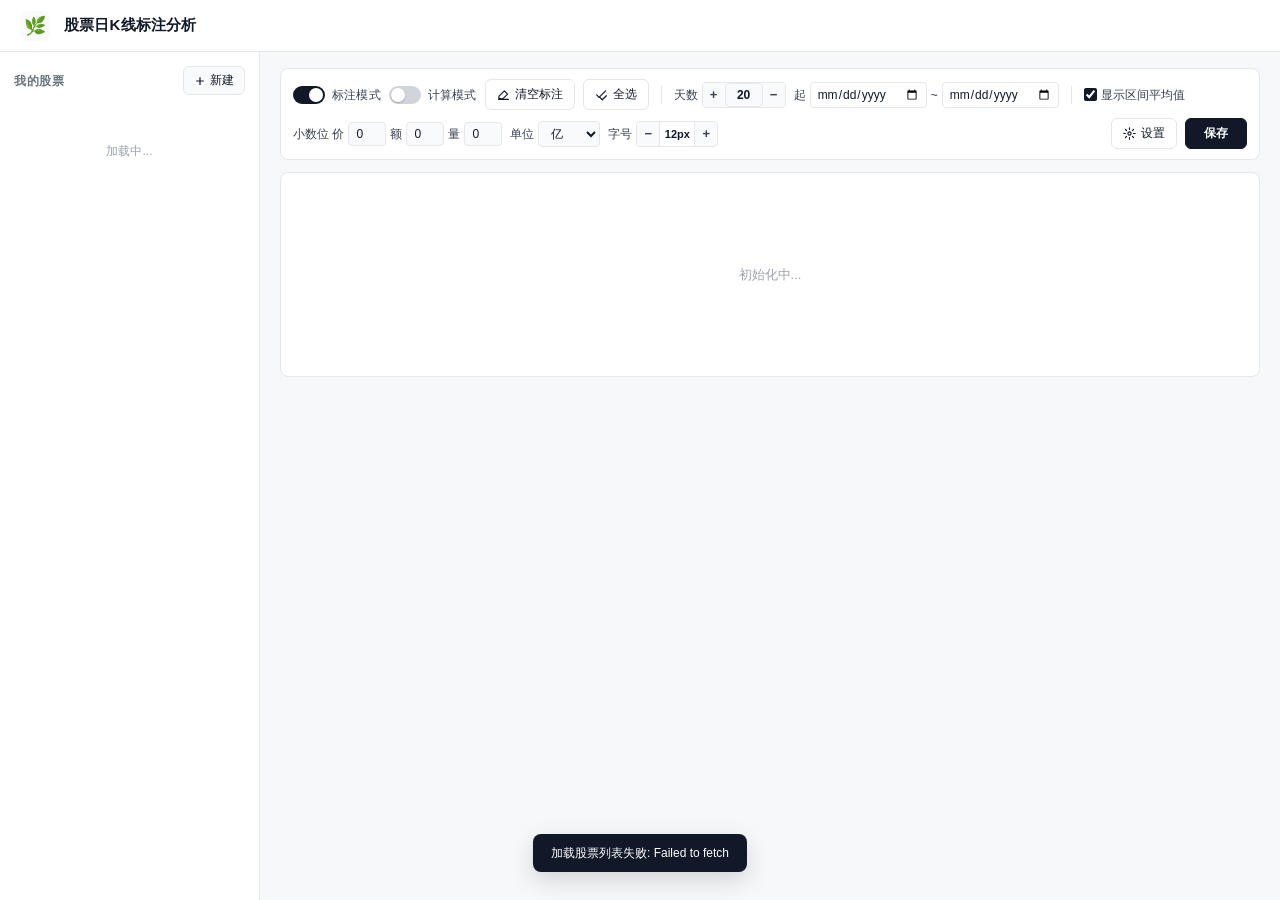
==== commit f271d75b: "kana: 工具栏新增「设置」按钮，支持显示/隐藏量柱与 MA5/MA10 均量线 - 设置弹窗：量柱开关 / 均量线 MA5（黄）开关 / 均量线 MA10（蓝）开关 - 设置存 localStor" ====
--- a/kana/index.html
+++ b/kana/index.html
@@ -4,7 +4,7 @@
   <meta charset="UTF-8">
   <meta name="viewport" content="width=device-width, initial-scale=1.0">
   <title>股票日K线标注分析</title>
-  <link rel="stylesheet" href="css/style.css?v=20260430d">
+  <link rel="stylesheet" href="css/style.css?v=20260430f">
   <link rel="icon" type="image/svg+xml" href="data:image/svg+xml,%3Csvg xmlns='http://www.w3.org/2000/svg' viewBox='0 0 64 64'%3E%3Crect width='64' height='64' rx='14' fill='%23111827'/%3E%3Crect x='17' y='14' width='8' height='36' fill='%23ef4444'/%3E%3Crect x='39' y='22' width='8' height='28' fill='none' stroke='%23ef4444' stroke-width='2'/%3E%3C/svg%3E">
 </head>
 <body>
@@ -41,6 +41,10 @@
     </symbol>
     <symbol id="icon-flask" viewBox="0 0 16 16">
       <path d="M6 1h4M6.5 1v4.5L3 13a1 1 0 001 1.5h8a1 1 0 001-1.5L9.5 5.5V1" stroke="currentColor" stroke-width="1.4" stroke-linecap="round" stroke-linejoin="round" fill="none"/>
+    </symbol>
+    <symbol id="icon-settings" viewBox="0 0 16 16">
+      <circle cx="8" cy="8" r="2" stroke="currentColor" stroke-width="1.4" fill="none"/>
+      <path d="M8 1v2M8 13v2M1 8h2M13 8h2M3.05 3.05l1.4 1.4M11.55 11.55l1.4 1.4M3.05 12.95l1.4-1.4M11.55 4.45l1.4-1.4" stroke="currentColor" stroke-width="1.4" stroke-linecap="round" fill="none"/>
     </symbol>
     <symbol id="icon-copy" viewBox="0 0 16 16">
       <rect x="5" y="5" width="9" height="9" rx="1.5" stroke="currentColor" stroke-width="1.4" fill="none"/>
@@ -177,6 +181,10 @@
 
       <span class="grow"></span>
 
+      <button class="btn" id="btnSettings" type="button" title="日 K 显示设置（量柱 / 均量线）">
+        <svg class="ico"><use href="#icon-settings"/></svg>
+        设置
+      </button>
       <button class="btn btn-dark" id="btnSave" title="保存当前标注 + 显示设置">保存</button>
     </div>
 
@@ -331,12 +339,46 @@
   </div>
 </div>
 
+<!-- 显示设置 弹窗 -->
+<div class="modal-mask" id="settingsModalMask">
+  <div class="modal">
+    <h3>日 K 显示设置</h3>
+    <div class="settings-row">
+      <label class="switch">
+        <input type="checkbox" id="setShowVolumeBars" checked>
+        <span class="switch-track"><span class="switch-thumb"></span></span>
+        <span class="switch-label">量柱</span>
+      </label>
+    </div>
+    <div class="settings-row">
+      <label class="switch">
+        <input type="checkbox" id="setShowMA5">
+        <span class="switch-track"><span class="switch-thumb"></span></span>
+        <span class="switch-label">均量线 MA5</span>
+        <span class="settings-hint" style="color:#f59e0b">— 黄色</span>
+      </label>
+    </div>
+    <div class="settings-row">
+      <label class="switch">
+        <input type="checkbox" id="setShowMA10">
+        <span class="switch-track"><span class="switch-thumb"></span></span>
+        <span class="switch-label">均量线 MA10</span>
+        <span class="settings-hint" style="color:#2563eb">— 蓝色</span>
+      </label>
+    </div>
+    <p class="settings-tip">设置保存在本机浏览器，所有股票通用</p>
+    <div class="modal-actions">
+      <button class="btn btn-primary" id="settingsClose" type="button">完成</button>
+    </div>
+  </div>
+</div>
+
 <!-- Toast -->
 <div class="toast" id="toast"></div>
 
-<script src="config.js?v=20260430d"></script>
-<script src="js/zion.js?v=20260430d"></script>
-<script src="js/chart.js?v=20260430d"></script>
-<script src="js/app.js?v=20260430d"></script>
+<script src="config.js?v=20260430f"></script>
+<script src="js/zion.js?v=20260430f"></script>
+<script src="js/chart.js?v=20260430f"></script>
+<script src="js/app.js?v=20260430f"></script>
 </body>
 </html>
--- a/kana/css/style.css
+++ b/kana/css/style.css
@@ -1486,3 +1486,22 @@
     bottom: 8px !important;
   }
 }
+
+/* 显示设置 弹窗 */
+#settingsModalMask .modal {
+  min-width: 320px;
+}
+#settingsModalMask .settings-row {
+  margin: 8px 0;
+  display: flex;
+  align-items: center;
+}
+#settingsModalMask .settings-hint {
+  margin-left: 6px;
+  font-size: 12px;
+}
+#settingsModalMask .settings-tip {
+  margin: 12px 0 6px;
+  font-size: 12px;
+  color: #6b7280;
+}
